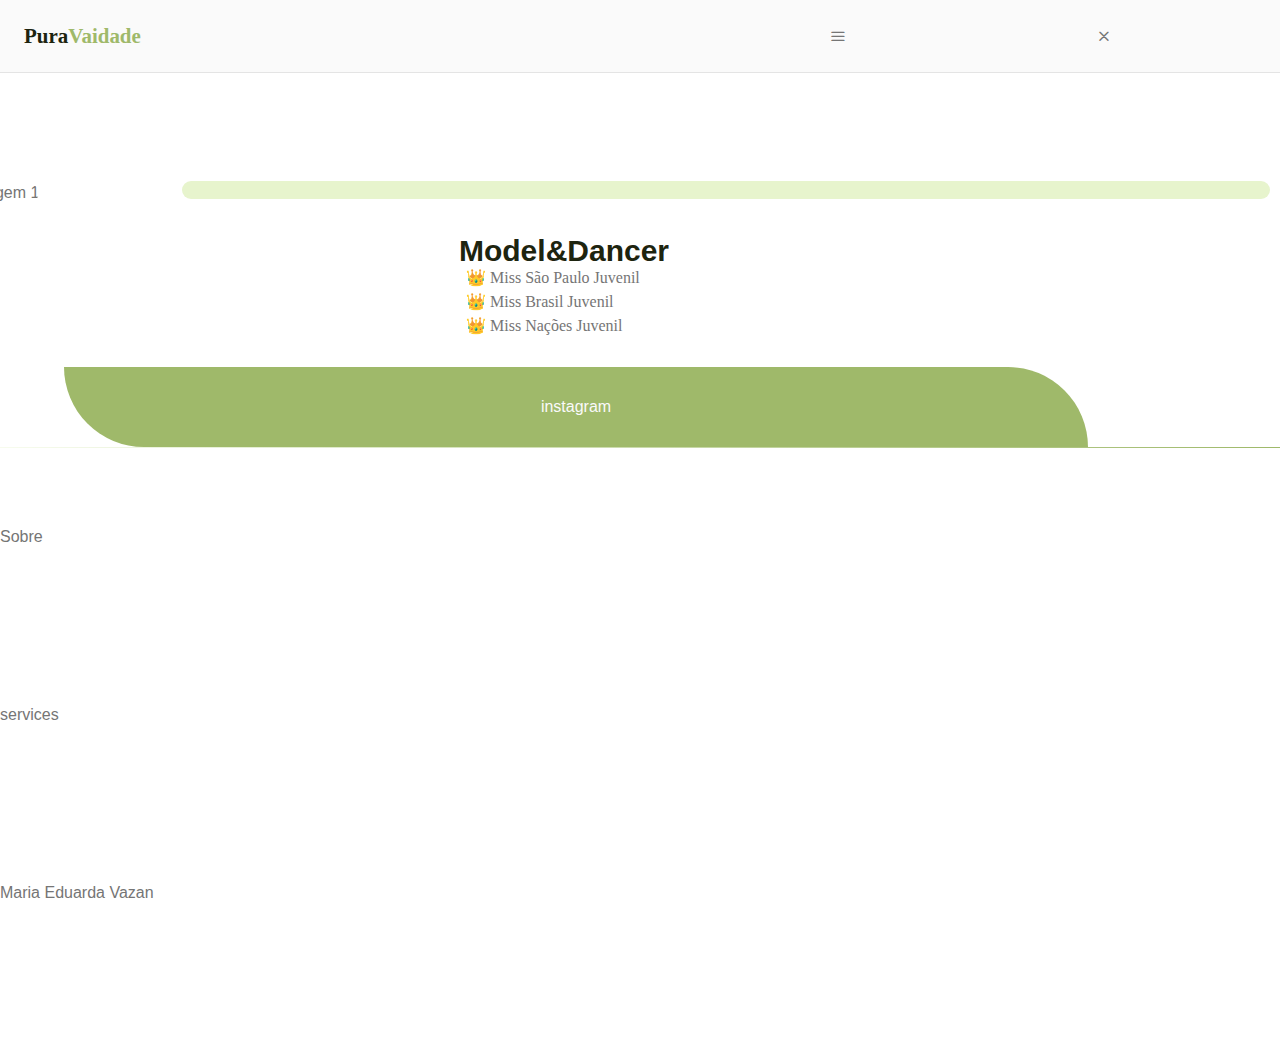
==== index.html @ 74b62b27 "mudança de insta" ====
<!DOCTYPE html>
<html lang="pt_BR">
  <head>
    <meta charset="UTF-8" />

    <meta name="viewport" content="width=device-width, initial-scale=1.0" />
    <title>OrigenSix</title>
    <!--STYLES-->
<link rel="stylesheet" href="icones/fonts/style.css">




    <!--STYLES-->
    <link rel="stylesheet" href="style.css" />

    <!------links------->
    <link rel="preconnect" href="https://fonts.googleapis.com" />
    <link rel="preconnect" href="https://fonts.gstatic.com" crossorigin />
    <link
      href="https://fonts.googleapis.com/css2? display=swap"
      rel="stylesheet"
    />
  </head>

  <body>
    <header id="header">
      <nav class="container">
        <a class="logo" href="#">Pura<span>Vaidade</span></a>
       
       <!---------------MENU -------------------->
       
        <div class="menu">
          <UL class="grid">
            <LI><a class="title" href="#home">Início</a></LI>
            <LI><a class="title" href="#about">Sobre</a></LI>
            <LI><a class="title" href="#services">Serviços</a></LI>
            <LI><a class="title" href="#testimonials">Depoimentos</a></LI>
            <LI><a class="title" href="#contact">Contato</a></LI>
          </UL>
        </div><!---------------MENU -------------------->
        <div class="icon-menu"></div>
        <div class="icon-close"></div>
      </nav>
    </header>
    <header></header>
    <main>
      <section class="section" id="home">
        <div class="container grid">
           <div class="image">
             <img src="https://scontent.fcpq15-1.fna.fbcdn.net/v/t1.6435-9/239624923_6098216913553059_7840844204876856137_n.jpg?_nc_cat=102&ccb=1-5&_nc_sid=8bfeb9&_nc_ohc=GWofj0zfb1oAX8WotzM&_nc_ht=scontent.fcpq15-1.fna&oh=6de09a3551cc307aed2522f36997b653&oe=61518E00" alt="imagem 1"/>
           </div>
           <div class="text">
             <h2 class="title">Model&Dancer</h2 class="title">
             <ul>
                <li>Miss São Paulo Juvenil </li>
                <li>Miss Brasil Juvenil</li>
                <li>Miss Nações Juvenil </li>
               </ul>
             </div>
             <a class="button" href="https://www.instagram.com/prvaidade/" target="_blank">instagram</a>
            </div>
          </div>
          <div class="divider-1"></div>
          
          <section class="section" id="about">
            <div class="container grid">Sobre</div>
            </section>

              <section class="section" id="services">
              <div class="container grid">services </div>
              </section>
                     
             

              
               

              
 
 
        <section class="section">
          <div class="container">Maria Eduarda Vazan</div>
        </section>
      </main>
    </body>
  </html>
---- icones/fonts/style.css ----
@font-face {
  font-family: 'icomoon';
  src:  url('fonts/icomoon.eot?190wny');
  src:  url('fonts/icomoon.eot?190wny#iefix') format('embedded-opentype'),
    url('fonts/icomoon.ttf?190wny') format('truetype'),
    url('fonts/icomoon.woff?190wny') format('woff'),
    url('fonts/icomoon.svg?190wny#icomoon') format('svg');
  font-weight: normal;
  font-style: normal;
  font-display: block;
}

[class^="icon-"], [class*=" icon-"] {
  /* use !important to prevent issues with browser extensions that change fonts */
  font-family: 'icomoon' !important;
  speak: never;
  font-style: normal;
  font-weight: normal;
  font-variant: normal;
  text-transform: none;
  line-height: 1;

  /* Better Font Rendering =========== */
  -webkit-font-smoothing: antialiased;
  -moz-osx-font-smoothing: grayscale;
}

.icon-phone:before {
  content: "\e900";
}
.icon-close:before {
  content: "\e901";
}
.icon-cosmetic:before {
  content: "\e902";
}
.icon-menu:before {
  content: "\e903";
}
.icon-trim:before {
  content: "\e904";
}
.icon-facebook:before {
  content: "\e905";
}
.icon-instagram:before {
  content: "\e906";
}
.icon-whatsapp:before {
  content: "\e907";
}
.icon-woman-hair:before {
  content: "\e908";
}
.icon-youtube:before {
  content: "\e909";
}
---- style.css ----
/*========= RESET======= */
* {
  margin: 0;
  padding: 0;
  box-sizing: border-box;
}

ul {
  list-style: none;
}

a {
  text-decoration: none;
}
img {
  width: 100%;
  height: auto;
}

/*==========variables ======= */

:root {
  --header-height: 4.5rem;
  /*colors*/
  --hue: 80;
  /* hsl color mode */
  --base-color: hsl(var(--hue) 36% 57%);
  --base-color-second: hsl(var(--hue) 65% 88%);
  --base-color-alt: hsl(var(--hue) 57% 53%);
  --title-color: hsl(var(--hue) 41% 10%);
  --text-color: hsl(0 0% 46%);
  --text-color-light: hsl(0 0% 98%);
  --body-color: hsl(0 0% 98%);
}

/*=========== base ======= */

body {
  font: 400 1rem 'DM Sans', sans-serif;
  color: var(--text-color);
  background: var(--bady-color);
  -webkit-front-soothing: antialiased;
}
.title {
  font: 700 1.875rem 'poppins', sans-serif;
  color: var(--title-color);
  -webkit-front-soothing: auto;
}

.button {
  background-color: var(--base-color);
  color: var(--text-color-light);
  height: 5rem;
  display: inline-flex;
  align-items: center;
  padding: 0 2rem;
  border-radius: 0 60rem;
  font: 500 1rem 'DM Sans', Sans-serif;
  justify-content: center;
  margin-left: 4rem;
  margin-right: 0rem;
}

.button:hover {
  background: var(--base-color-alt);
}

.divider-1 {
  height: 1px;
  background: linear-gradient(
    270deg,
    hsla(var(--hue), 36%, 57%, 1) 0%,
    hsla(var(--hue), 65%, 88%, 0.34) 100%
  );
}

/*========== LAYOUT======= */

.container {
  width: 85%;
  margin-left: 1.5rem;
  margin-right: 1.5rem;
}

.grid {
  display: grid;
  gap: 2rem;
}

.section {
  padding: 5rem 0;
}

#header {
  border-bottom: 1px solid #e4e4e4;
  margin-bottom: 2rem;
  display: flex;

  width: 100%;
  position: fixed;
  top: 0;
  left: 0;
  z-index: 100;
  background-color: var(--body-color);
}

main {
  margin-top: calc(var(--header-height) + 2rem);
}

/*========== LOGO======= */
.logo {
  font: 700 1.31rem 'poppins', sans-serif;
  color: var(--title-color);
  font-family: Luminari;
}

.logo span {
  color: var(--base-color);
  font-family: Luminari;
}

/*========== NAVIGATTION======= */
nav {
  height: var(--header-height);
  display: flex;
  align-items: center;
  justify-content: space-between;
}

nav ul li {
  text-align: center;
}

nav ul li a {
  transition: 0.2s;
  position: relative;
}

nav ul li a:hover {
  color: hsl(var(--hue) 36% 57%);
}

nav ul li a::after {
  content: '';
  width: 0%;
  height: 2px;
  background: var(--base-color);

  position: absolute;
  left: 0;
  bottom: -1.5rem;

  transition: width 0.2s;
}

nav ul li a:hover::after {
  width: 100%;
}

nav .menu {
  opacity: 0;
  visibility: hidden;
}
/*mostrar menu*/
nav.show .menu {
  opacity: 1;
  visibility: visible;

  background: var(--body-color);

  height: 100vh;
  width: 100vw;

  position: fixed;
  top: 0;
  left: 0;
}

nav.show .menu {
  display: grid;
  place-content: center;
}

nav.show ul.grid {
  gap: 4rem;
}
/* toggle menu*/

/*============ HOME ========== */

#home {
  overflow: hidden;
}

#home .container {
  margin: 0;
}

#home .image {
  position: relative;
}

#home .image::before {
  content: '';
  height: 100%;
  width: 100%;
  background: var(--base-color-second);
  position: absolute;
  top: -16.8%;
  left: 16.7%;
  z-index: 0;
}

#home .image img {
  position: relative;
  right: 2.93rem;
}

#home .image img,
#home .image::before {
  border-radius: 7rem;
}

#home .image #home .text {
  margin-left: 4rem;
  margin-right: 0rem;
  text-align: center;
  justify-content: center;
  align-items: center;
}

#home .text {
  text-align: center;
  font-family: Snell Roundhand;
  margin-left: 2.5rem;
}

#home .text h1 {
  margin-bottom: 1rem;
}

#home .text p {
  margin-bottom: 2rem;
  max-width: 100%;
}

#home .text ul {
  display: flex;
  align-items: flex-start;
  flex-direction: column;
  gap: 5px;
  max-width: 200px;
  width: 100%;
  margin: 0 auto;
}

@counter-style crowns {
  system: cyclic;
  symbols: '👑';
  suffix: ' ';
}

#home .text li {
  list-style: crowns;
  margin-left: 26px;
}
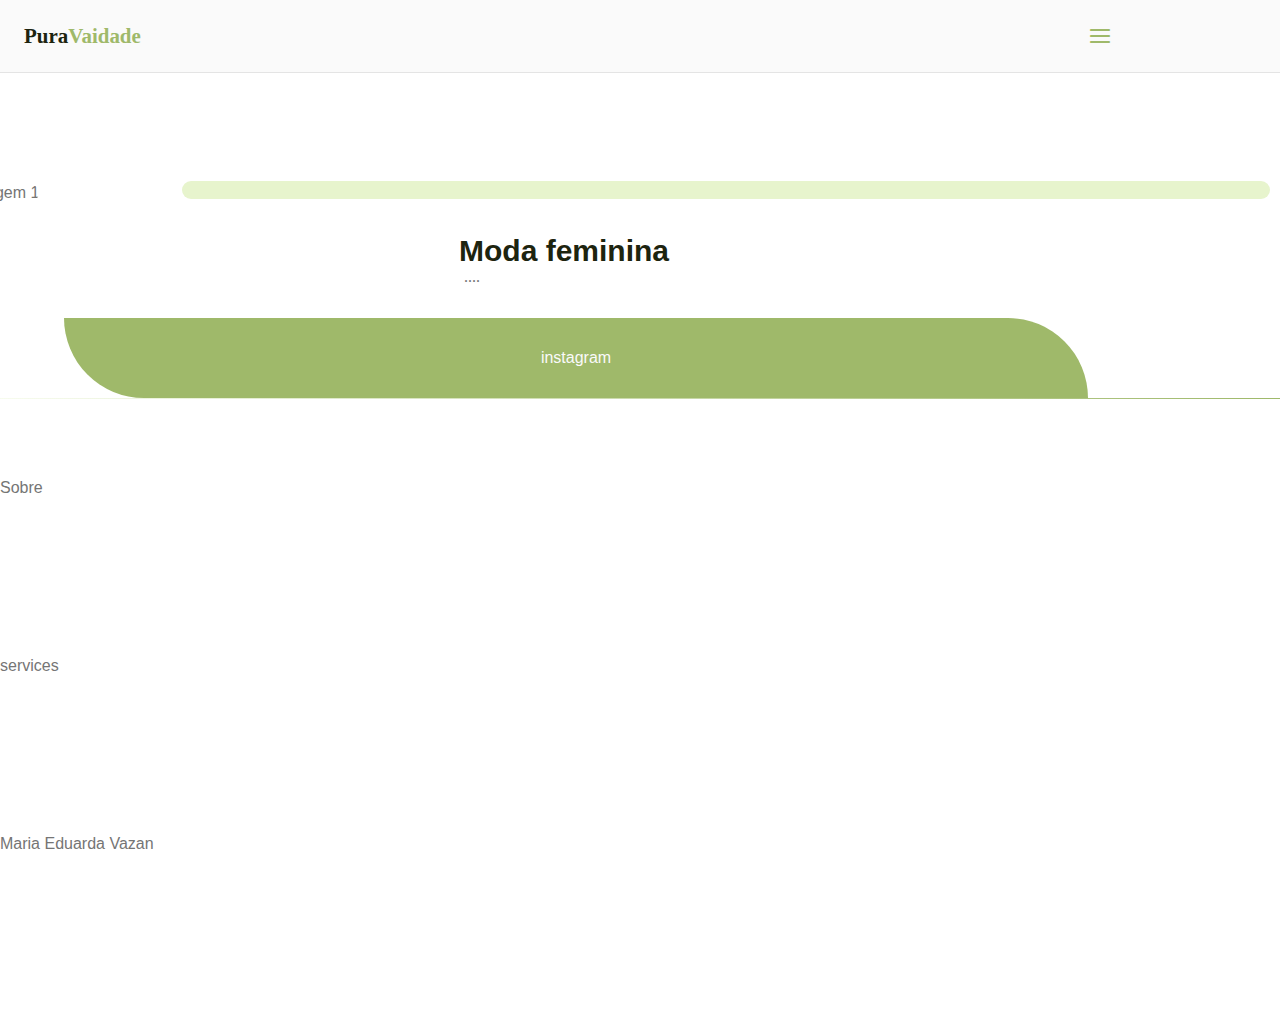
==== commit 987d7237: "atualizando" ====
--- a/index.html
+++ b/index.html
@@ -39,8 +39,8 @@
             <LI><a class="title" href="#contact">Contato</a></LI>
           </UL>
         </div><!---------------MENU -------------------->
-        <div class="icon-menu"></div>
-        <div class="icon-close"></div>
+        <div class="toggle icon-menu"></div>
+        <div class="toggle icon-close"></div>
       </nav>
     </header>
     <header></header>
@@ -51,11 +51,9 @@
              <img src="https://scontent.fcpq15-1.fna.fbcdn.net/v/t1.6435-9/239624923_6098216913553059_7840844204876856137_n.jpg?_nc_cat=102&ccb=1-5&_nc_sid=8bfeb9&_nc_ohc=GWofj0zfb1oAX8WotzM&_nc_ht=scontent.fcpq15-1.fna&oh=6de09a3551cc307aed2522f36997b653&oe=61518E00" alt="imagem 1"/>
            </div>
            <div class="text">
-             <h2 class="title">Model&Dancer</h2 class="title">
+             <h2 class="title">Moda feminina</h2 class="title">
              <ul>
-                <li>Miss São Paulo Juvenil </li>
-                <li>Miss Brasil Juvenil</li>
-                <li>Miss Nações Juvenil </li>
+               ....
                </ul>
              </div>
              <a class="button" href="https://www.instagram.com/prvaidade/" target="_blank">instagram</a>
@@ -83,6 +81,7 @@
           <div class="container">Maria Eduarda Vazan</div>
         </section>
       </main>
+      <script src="main.js"></script>
     </body>
   </html>
               
--- a/style.css
+++ b/style.css
@@ -186,6 +186,24 @@
   gap: 4rem;
 }
 /* toggle menu*/
+nav .icon-close {
+  visibility: hidden;
+  opacity: 0;
+
+  position: absolute;
+  right: 1.5rem;
+}
+.toggle {
+  color: hsl(var(--hue) 36% 57%);
+  font-size: 1.5rem;
+  cursor: pointer;
+}
+/*trasição bacana*/
+
+nav.show div.icon-close {
+  visibility: visible;
+  opacity: 1;
+}
 
 /*============ HOME ========== */
 
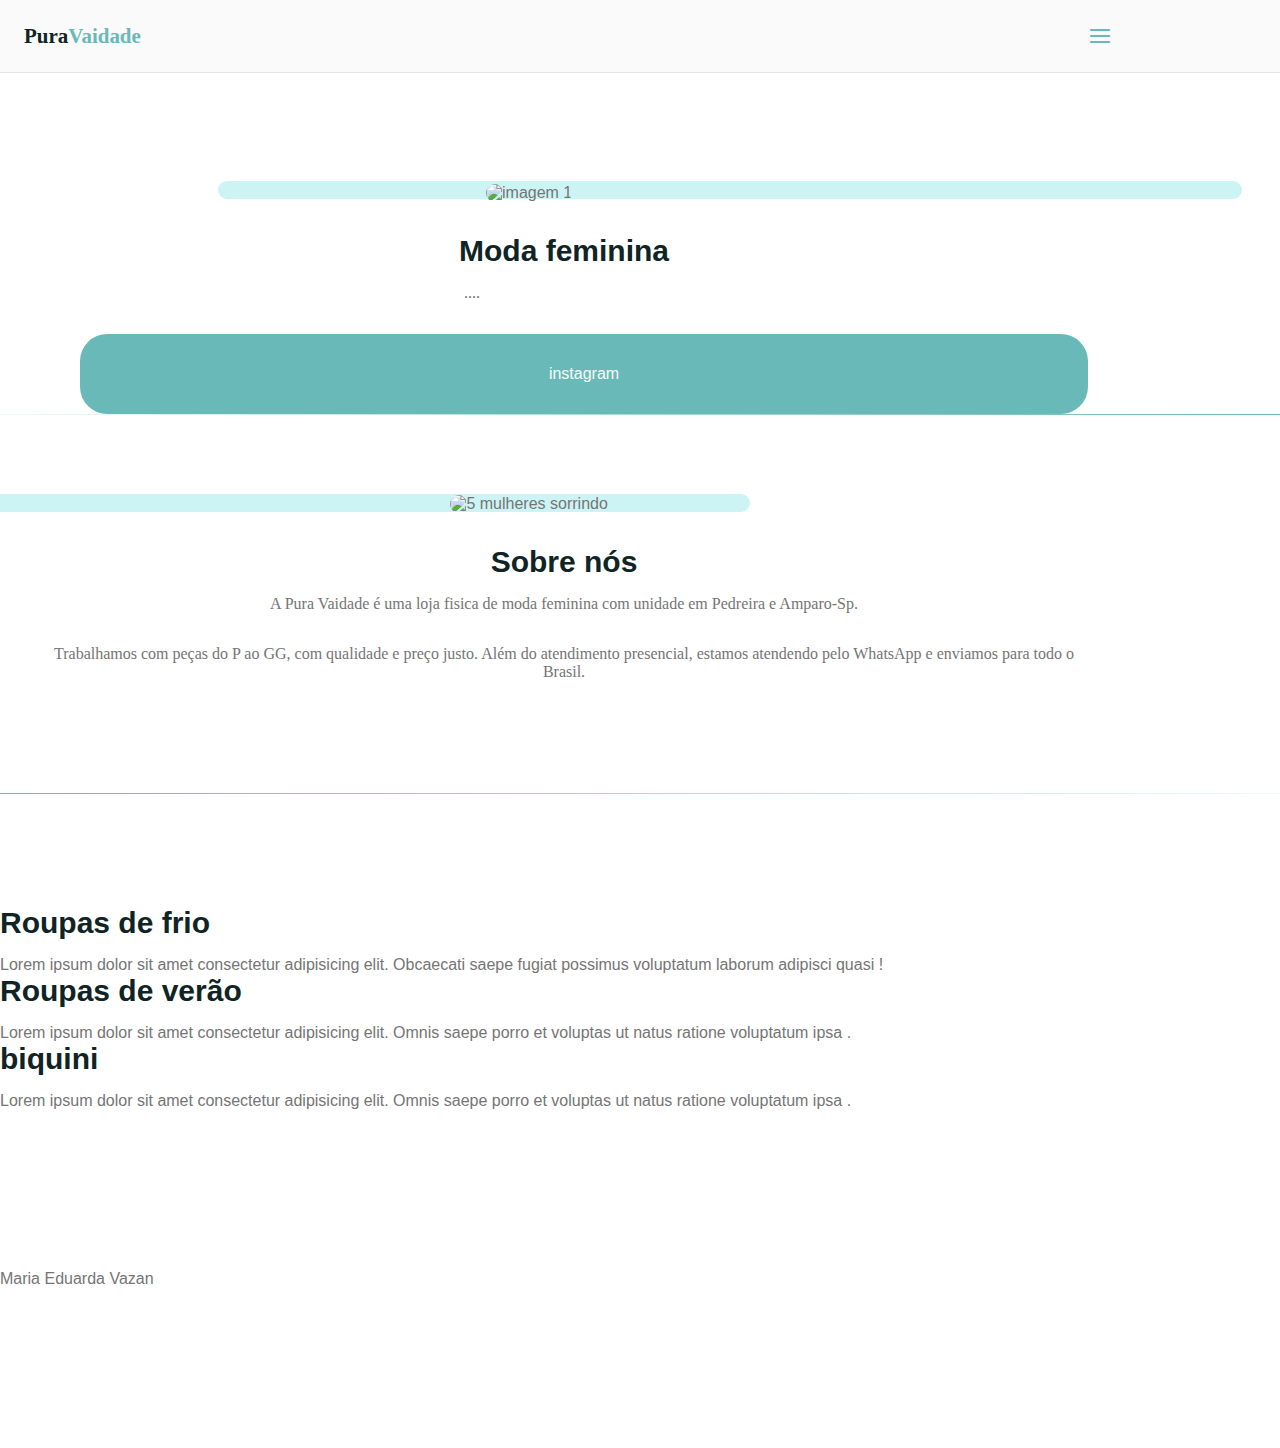
==== commit dfffe8e6: "atualização 1.0" ====
--- a/index.html
+++ b/index.html
@@ -62,21 +62,44 @@
           <div class="divider-1"></div>
           
           <section class="section" id="about">
-            <div class="container grid">Sobre</div>
+            <div class="container grid">
+              <div class="image">
+                <img src="https://upload.aquisi.com.br/remote.php/dav/files/guilherme.galano/WhatsApp%20Image%202021-08-23%20at%2010.08.59.jpeg?c=3631fec60c0c30b7c7fa983527074408&x=1920&y=1920&a=1&preview=1" alt="5 mulheres sorrindo">
+              </div>
+              <div class="text">
+                <h2 class="title">Sobre nós</h2>
+                <p>A Pura Vaidade é uma loja fisica de moda feminina com unidade em Pedreira e Amparo-Sp.<p>
+                </p> Trabalhamos com peças do P ao GG, com qualidade e preço justo.
+                Além do atendimento presencial, estamos atendendo pelo WhatsApp e enviamos para todo o Brasil. </p>
+              </div>
+            </div>
             </section>
 
+            <div class="divider-2"></div>
+
               <section class="section" id="services">
-              <div class="container grid">services </div>
+              <div class="container grid">
+                <header></header>
+                <div class="cards">
+                  <div class="card">
+                    <div class="icon-"></div>
+                    <h3 class="title">Roupas de frio</h3>
+                    <p>Lorem ipsum dolor sit amet consectetur adipisicing elit. Obcaecati saepe fugiat possimus voluptatum laborum adipisci quasi !</p>
+                  </div>
+                  <div class="card">
+                    <div class="icon-"></div>
+                    <h3 class="title">Roupas de verão</h3>
+                    <p>Lorem ipsum dolor sit amet consectetur adipisicing elit. Omnis saepe porro et voluptas ut natus ratione voluptatum ipsa .</p>
+                  </div>
+                  <div class="card">
+                    <div class="icon-"></div>
+                    <h3 class="title">biquini</h3>
+                    <p>Lorem ipsum dolor sit amet consectetur adipisicing elit. Omnis saepe porro et voluptas ut natus ratione voluptatum ipsa .</p>
+                  </div>
+                </div>
+              </div>
               </section>
                      
-             
-
-              
-               
-
-              
- 
- 
         <section class="section">
           <div class="container">Maria Eduarda Vazan</div>
         </section>
@@ -86,6 +109,10 @@
   </html>
               
                
+                
+                                
+
+
           
 
       
--- a/style.css
+++ b/style.css
@@ -22,7 +22,7 @@
 :root {
   --header-height: 4.5rem;
   /*colors*/
-  --hue: 80;
+  --hue: 900;
   /* hsl color mode */
   --base-color: hsl(var(--hue) 36% 57%);
   --base-color-second: hsl(var(--hue) 65% 88%);
@@ -54,10 +54,10 @@
   display: inline-flex;
   align-items: center;
   padding: 0 2rem;
-  border-radius: 0 60rem;
+  border-radius: 1.7rem;
   font: 500 1rem 'DM Sans', Sans-serif;
   justify-content: center;
-  margin-left: 4rem;
+  margin-left: 5rem;
   margin-right: 0rem;
 }
 
@@ -69,8 +69,16 @@
   height: 1px;
   background: linear-gradient(
     270deg,
-    hsla(var(--hue), 36%, 57%, 1) 0%,
-    hsla(var(--hue), 65%, 88%, 0.34) 100%
+    hsla(var(--hue), 36%, 57%, 1),
+    hsla(var(--hue), 65%, 88%, 0.34)
+  );
+}
+.divider-2 {
+  height: 1px;
+  background: linear-gradient(
+    270deg,
+    hsla(var(--hue), 65%, 88%, 0.34),
+    hsla(var(--hue), 36%, 57%, 1)
   );
 }
 
@@ -89,6 +97,10 @@
 
 .section {
   padding: 5rem 0;
+}
+
+.section .title {
+  margin-bottom: 1rem;
 }
 
 #header {
@@ -225,8 +237,8 @@
   width: 100%;
   background: var(--base-color-second);
   position: absolute;
-  top: -16.8%;
-  left: 16.7%;
+  top: -15%;
+  left: 15%;
   z-index: 0;
 }
 
@@ -240,7 +252,8 @@
   border-radius: 7rem;
 }
 
-#home .image #home .text {
+#home .image,
+#home .text {
   margin-left: 4rem;
   margin-right: 0rem;
   text-align: center;
@@ -283,3 +296,82 @@
   list-style: crowns;
   margin-left: 26px;
 }
+
+/*============ about ========== */
+
+#about {
+  background: white;
+}
+
+#about .container {
+  margin: 0;
+}
+
+#about .image {
+  position: relative;
+}
+
+#about .image::before {
+  content: '';
+  height: 100%;
+  width: 100%;
+  background: var(--base-color-second);
+  position: absolute;
+  top: -8.3%;
+  left: -33%;
+  z-index: 0;
+}
+
+#about .image img {
+  position: relative;
+}
+
+#about .image img,
+#about .image::before {
+  border-radius: 7rem;
+}
+
+#about .image,
+#about .text {
+  margin-left: 4rem;
+  margin-right: 0rem;
+  text-align: center;
+  justify-content: center;
+  align-items: center;
+}
+
+#about .text {
+  text-align: center;
+  font-family: Snell Roundhand;
+  margin-left: 2.5rem;
+}
+
+#about .text h1 {
+  margin-bottom: 1rem;
+}
+
+#about .text p {
+  margin-bottom: 2rem;
+  max-width: 100%;
+}
+
+#about .text ul {
+  display: flex;
+  align-items: flex-start;
+  flex-direction: column;
+  gap: 5px;
+  max-width: 200px;
+  width: 100%;
+  margin: 0 auto;
+}
+
+@counter-style crowns {
+  system: cyclic;
+  symbols: '👑';
+  suffix: ' ';
+}
+
+#about .text li {
+  list-style: crowns;
+  margin-left: 26px;
+}
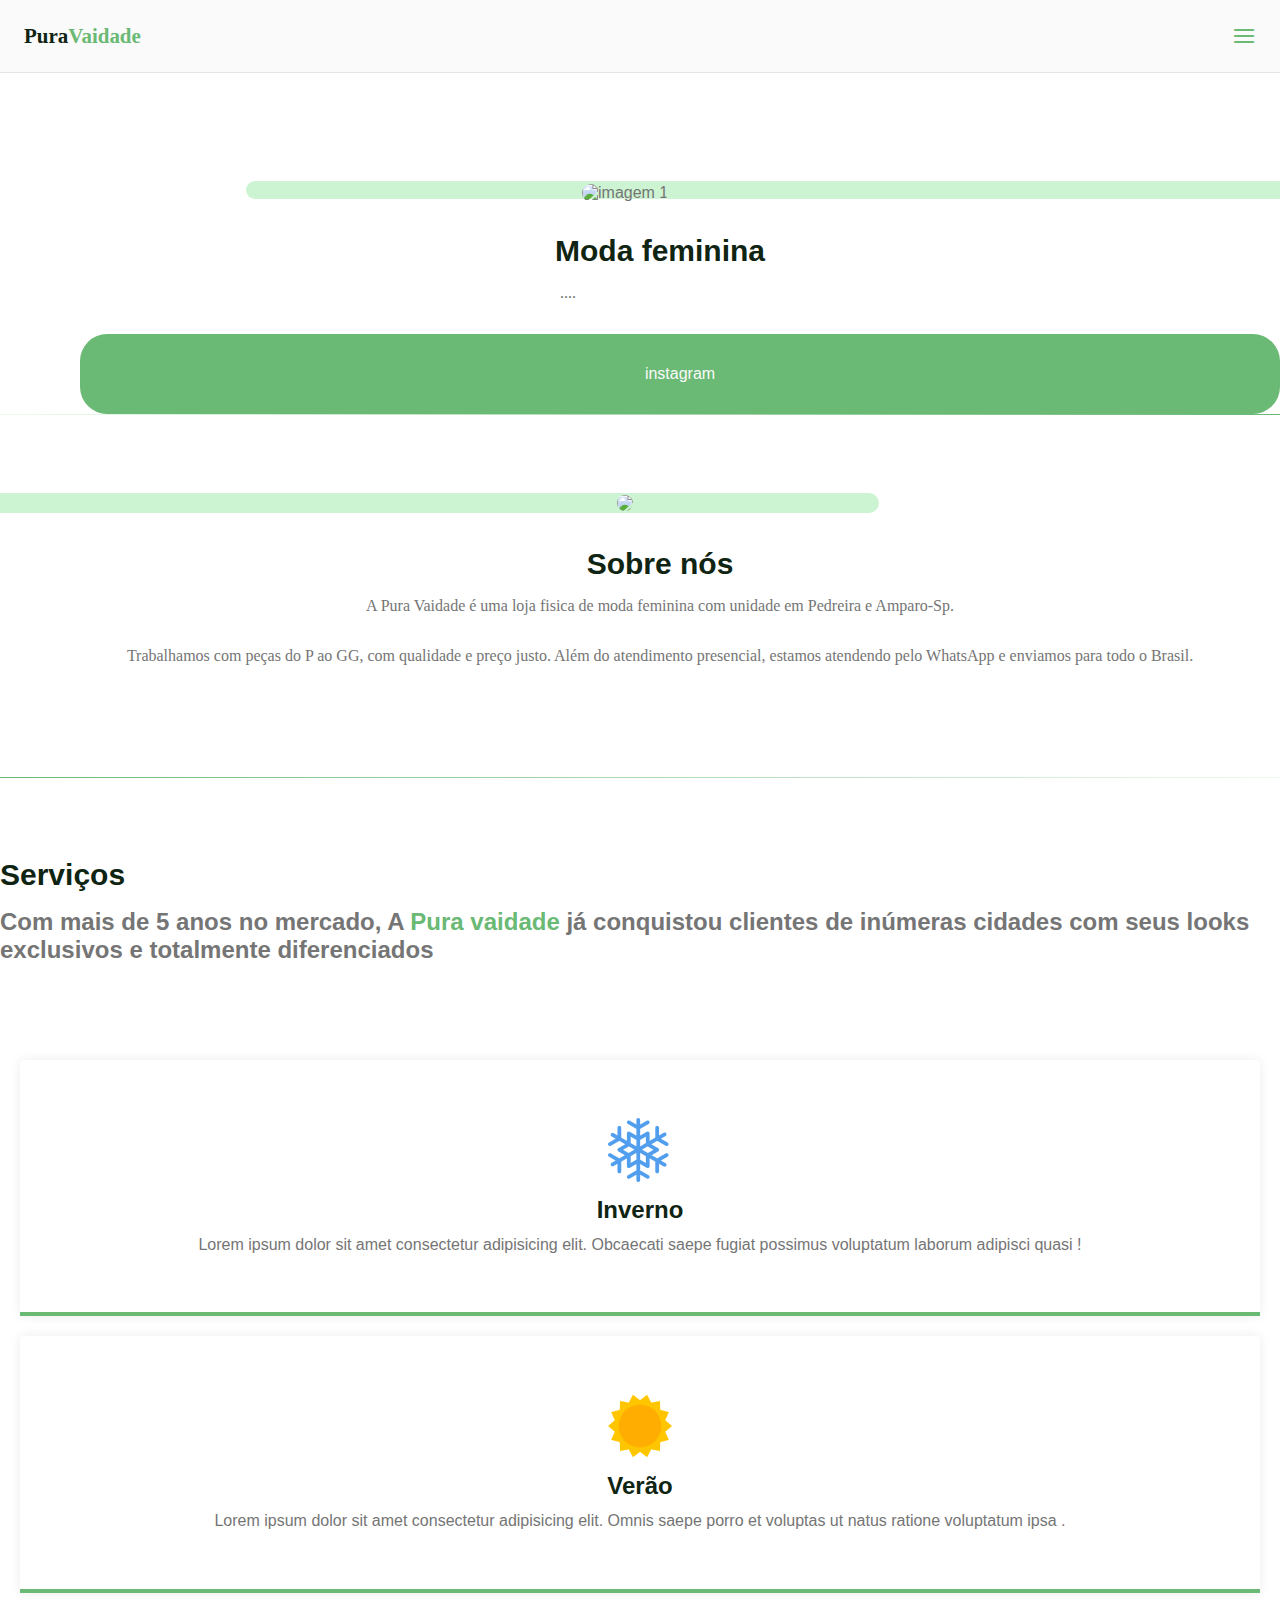
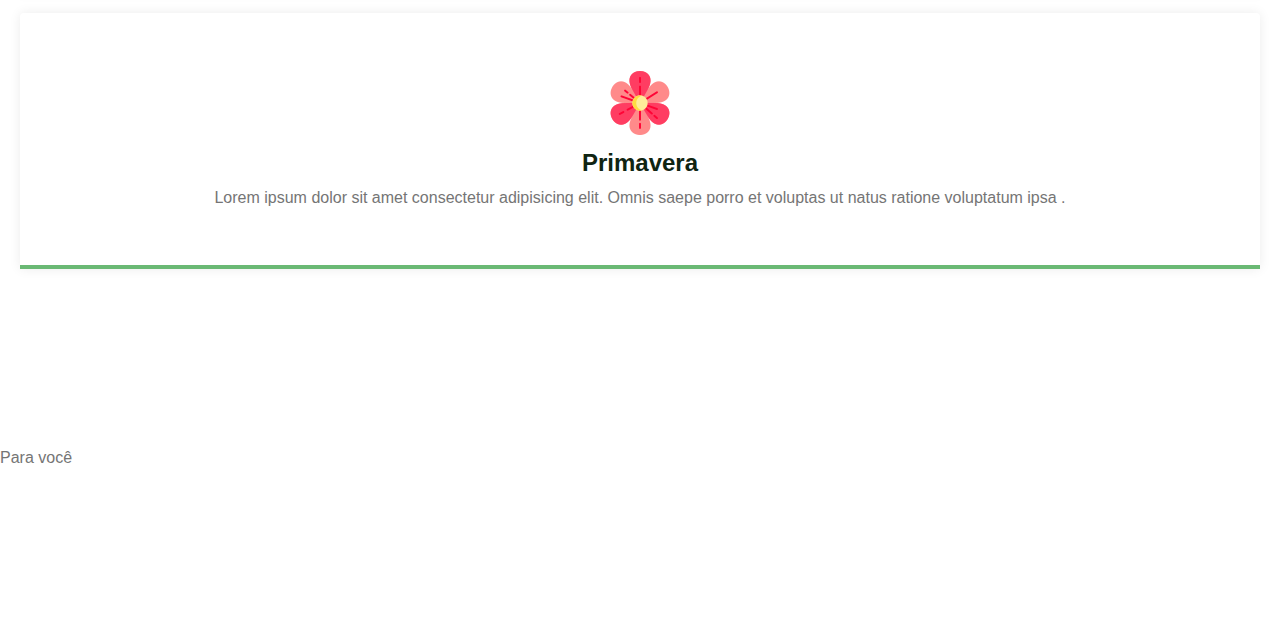
==== commit 8bca988e: "atualização" ====
--- a/index.html
+++ b/index.html
@@ -64,7 +64,7 @@
           <section class="section" id="about">
             <div class="container grid">
               <div class="image">
-                <img src="https://upload.aquisi.com.br/remote.php/dav/files/guilherme.galano/WhatsApp%20Image%202021-08-23%20at%2010.08.59.jpeg?c=3631fec60c0c30b7c7fa983527074408&x=1920&y=1920&a=1&preview=1" alt="5 mulheres sorrindo">
+                <img src="https://scontent.fcpq15-1.fna.fbcdn.net/v/t1.6435-9/p720x720/240538184_6108503952524355_3327517238230687116_n.jpg?_nc_cat=104&ccb=1-5&_nc_sid=a26aad&_nc_ohc=jqUSRlFNO0EAX9iDQro&_nc_ht=scontent.fcpq15-1.fna&oh=ac389f8e7cc962781280dcc5b328f65b&oe=61555B53">
               </div>
               <div class="text">
                 <h2 class="title">Sobre nós</h2>
@@ -79,21 +79,28 @@
 
               <section class="section" id="services">
               <div class="container grid">
-                <header></header>
+                <header>
+                  <h2>
+                    <div class="title">Serviços</div>
+                    <p>Com mais de 5 anos no mercado, A <strong>Pura vaidade</strong> já conquistou clientes de inúmeras cidades com seus looks exclusivos e totalmente diferenciados</p>
+                  </h2>
+                </header>
                 <div class="cards">
                   <div class="card">
-                    <div class="icon-"></div>
-                    <h3 class="title">Roupas de frio</h3>
+                    <img src="icones/frozen.png" alt="frozen" class="icon" />
+
+                    <h3 class="title">Inverno</h3>
                     <p>Lorem ipsum dolor sit amet consectetur adipisicing elit. Obcaecati saepe fugiat possimus voluptatum laborum adipisci quasi !</p>
                   </div>
                   <div class="card">
-                    <div class="icon-"></div>
-                    <h3 class="title">Roupas de verão</h3>
+                    <img src="icones/sol.png" alt="sol" class="icon" />
+                    
+                    <h3 class="title">Verão</h3>
                     <p>Lorem ipsum dolor sit amet consectetur adipisicing elit. Omnis saepe porro et voluptas ut natus ratione voluptatum ipsa .</p>
                   </div>
                   <div class="card">
-                    <div class="icon-"></div>
-                    <h3 class="title">biquini</h3>
+                    <img src="icones/flower.png" alt="flower" class="icon">
+                    <h3 class="title">Primavera</h3>
                     <p>Lorem ipsum dolor sit amet consectetur adipisicing elit. Omnis saepe porro et voluptas ut natus ratione voluptatum ipsa .</p>
                   </div>
                 </div>
@@ -101,7 +108,7 @@
               </section>
                      
         <section class="section">
-          <div class="container">Maria Eduarda Vazan</div>
+          <div class="container">Para você</div>
         </section>
       </main>
       <script src="main.js"></script>
--- a/style.css
+++ b/style.css
@@ -22,7 +22,7 @@
 :root {
   --header-height: 4.5rem;
   /*colors*/
-  --hue: 900;
+  --hue: 128;
   /* hsl color mode */
   --base-color: hsl(var(--hue) 36% 57%);
   --base-color-second: hsl(var(--hue) 65% 88%);
@@ -34,6 +34,10 @@
 }
 
 /*=========== base ======= */
+
+html{
+  scroll-behavior: smooth
+}
 
 body {
   font: 400 1rem 'DM Sans', sans-serif;
@@ -85,7 +89,7 @@
 /*========== LAYOUT======= */
 
 .container {
-  width: 85%;
+  width: 100%;
   margin-left: 1.5rem;
   margin-right: 1.5rem;
 }
@@ -101,6 +105,13 @@
 
 .section .title {
   margin-bottom: 1rem;
+}
+.section header {
+  margin-bottom: 4rem;
+}
+
+.section header strong {
+  color: var(--base-color);
 }
 
 #header {
@@ -249,7 +260,7 @@
 
 #home .image img,
 #home .image::before {
-  border-radius: 7rem;
+  border-radius: 4rem;
 }
 
 #home .image,
@@ -328,7 +339,7 @@
 
 #about .image img,
 #about .image::before {
-  border-radius: 7rem;
+  border-radius: 4rem;
 }
 
 #about .image,
@@ -375,3 +386,37 @@
   list-style: crowns;
   margin-left: 26px;
 }
+
+/*============sevices ========== */
+
+.cards.grid {
+  gap: 1.5rem;
+}
+.card {
+  text-align: center;
+  padding: 3.635rem 2rem;
+  box-shadow: 0px 0px 12px rgba(0, 0, 0, 0.08);
+  border-bottom: 0.25rem solid hsl(var(--hue) 36% 57%);
+  border-radius: 0.25rem 0.25rem 0 0;
+  margin-left: 20px;
+  margin-right: 20px;
+  margin-bottom: 20px;
+}
+
+
+.card i {
+  display: block;
+  margin bottom: 1.5rem;
+  font-size: 5rem;
+  color: var(--base-color
+  )
+}
+ .card .title{
+   font-size: 1.5rem;
+   margin-bottom: .75rem;
+ }
+
+ .icon {
+  width: auto !important;
+  margin-bottom: 10px;
+ }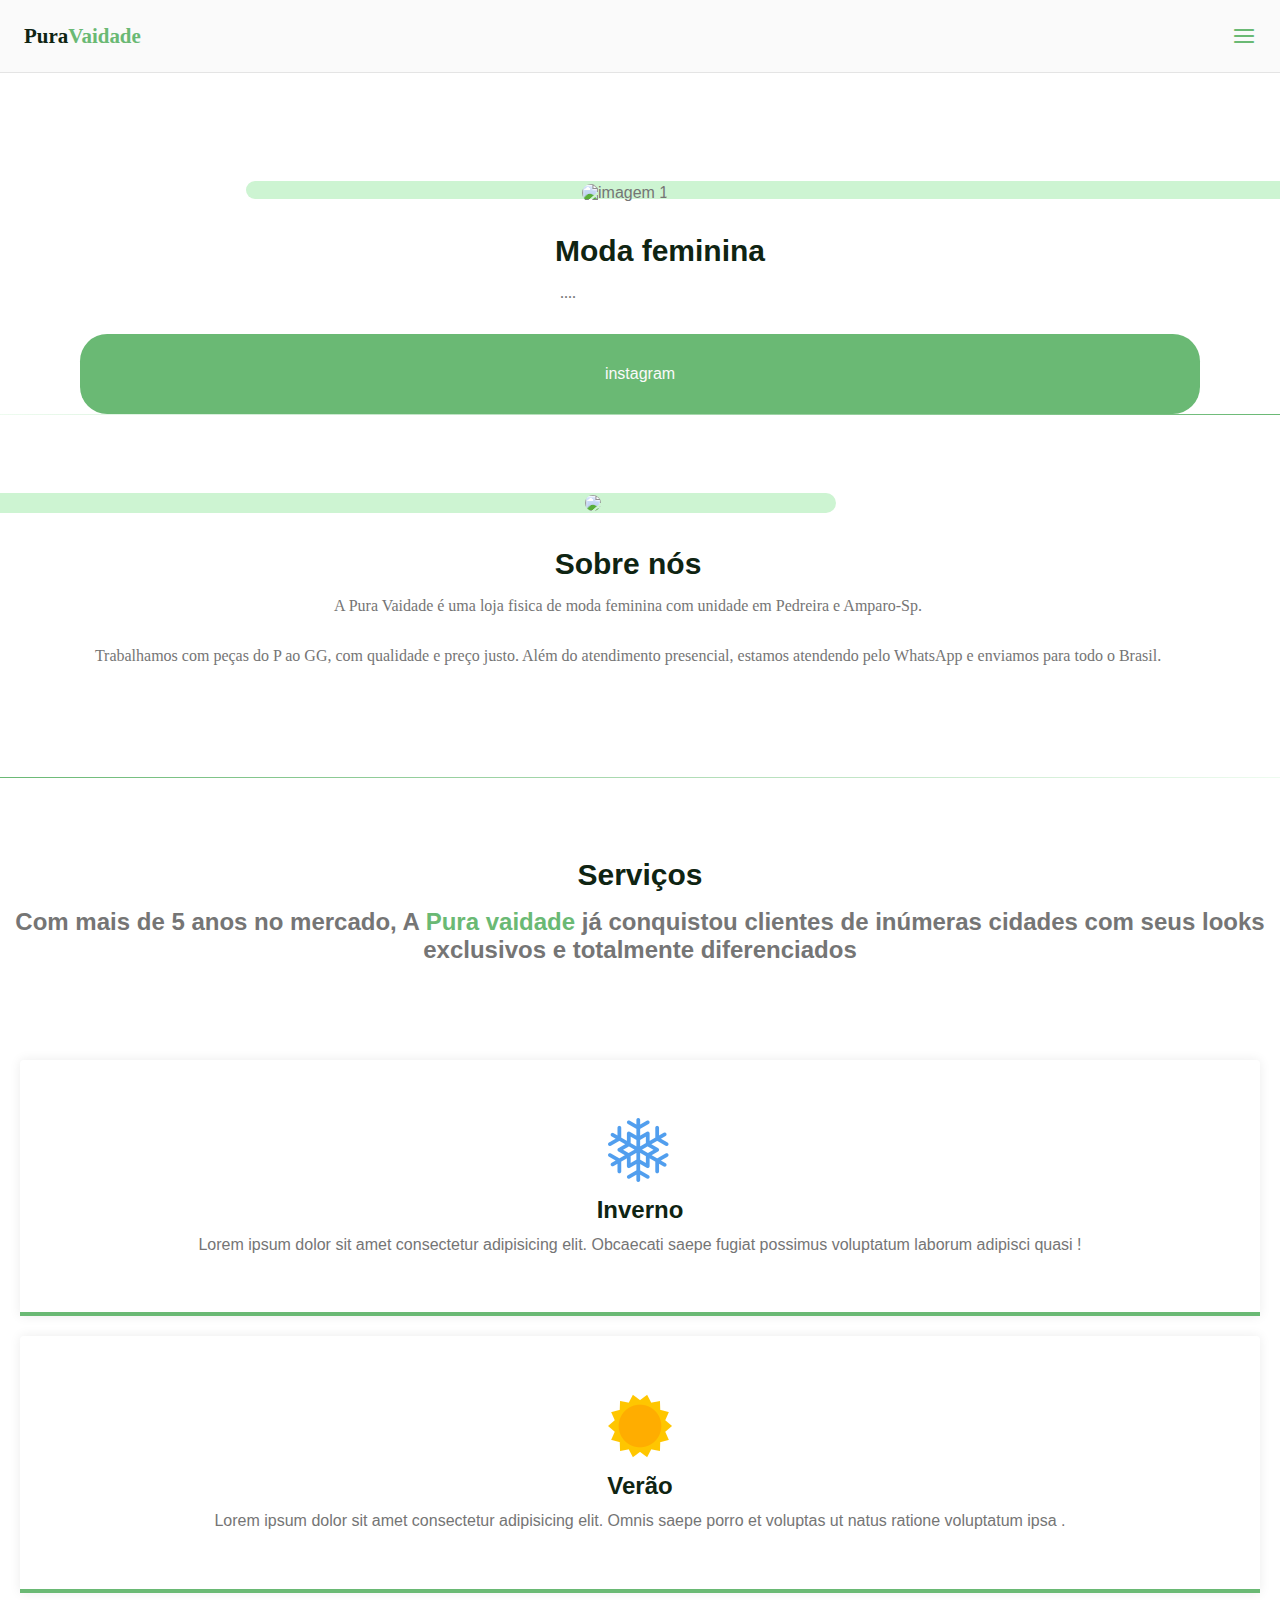
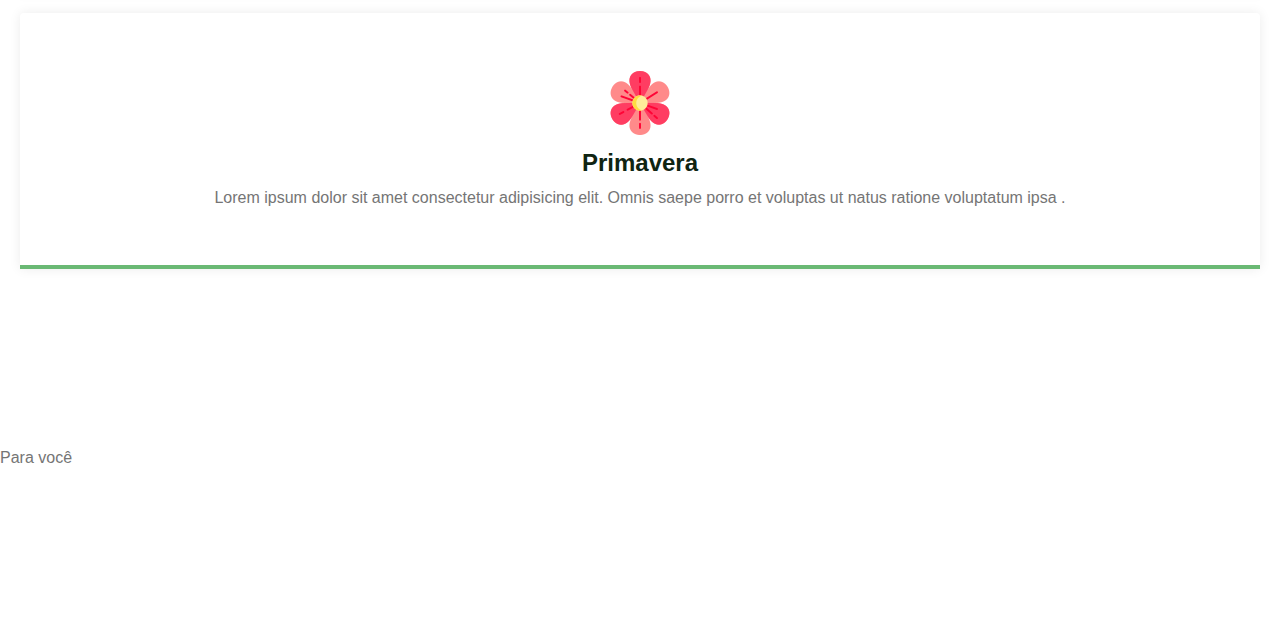
==== commit ad370cbb: "alteração de foto" ====
--- a/index.html
+++ b/index.html
@@ -48,7 +48,7 @@
       <section class="section" id="home">
         <div class="container grid">
            <div class="image">
-             <img src="https://scontent.fcpq15-1.fna.fbcdn.net/v/t1.6435-9/239624923_6098216913553059_7840844204876856137_n.jpg?_nc_cat=102&ccb=1-5&_nc_sid=8bfeb9&_nc_ohc=GWofj0zfb1oAX8WotzM&_nc_ht=scontent.fcpq15-1.fna&oh=6de09a3551cc307aed2522f36997b653&oe=61518E00" alt="imagem 1"/>
+             <img src="https://scontent.fcpq15-1.fna.fbcdn.net/v/t1.6435-9/240928071_6150504211657662_2555996365956632878_n.jpg?_nc_cat=102&ccb=1-5&_nc_sid=a26aad&_nc_ohc=7oA8Z0e0XtcAX-1nRck&_nc_ht=scontent.fcpq15-1.fna&oh=5b035e7c1cc285478553dcaaff701feb&oe=6156C7A6" alt="imagem 1"/>
            </div>
            <div class="text">
              <h2 class="title">Moda feminina</h2 class="title">
--- a/style.css
+++ b/style.css
@@ -62,7 +62,7 @@
   font: 500 1rem 'DM Sans', Sans-serif;
   justify-content: center;
   margin-left: 5rem;
-  margin-right: 0rem;
+  margin-right: 5rem;
 }
 
 .button:hover {
@@ -264,6 +264,7 @@
 }
 
 #home .image,
+
 #home .text {
   margin-left: 4rem;
   margin-right: 0rem;
@@ -276,6 +277,7 @@
   text-align: center;
   font-family: Snell Roundhand;
   margin-left: 2.5rem;
+  
 }
 
 #home .text h1 {
@@ -345,7 +347,7 @@
 #about .image,
 #about .text {
   margin-left: 4rem;
-  margin-right: 0rem;
+  margin-right: 4rem;
   text-align: center;
   justify-content: center;
   align-items: center;
@@ -419,4 +421,11 @@
  .icon {
   width: auto !important;
   margin-bottom: 10px;
+ }
+
+ div.title{
+  text-align: center;
+}
+ p{
+  text-align: center;
  }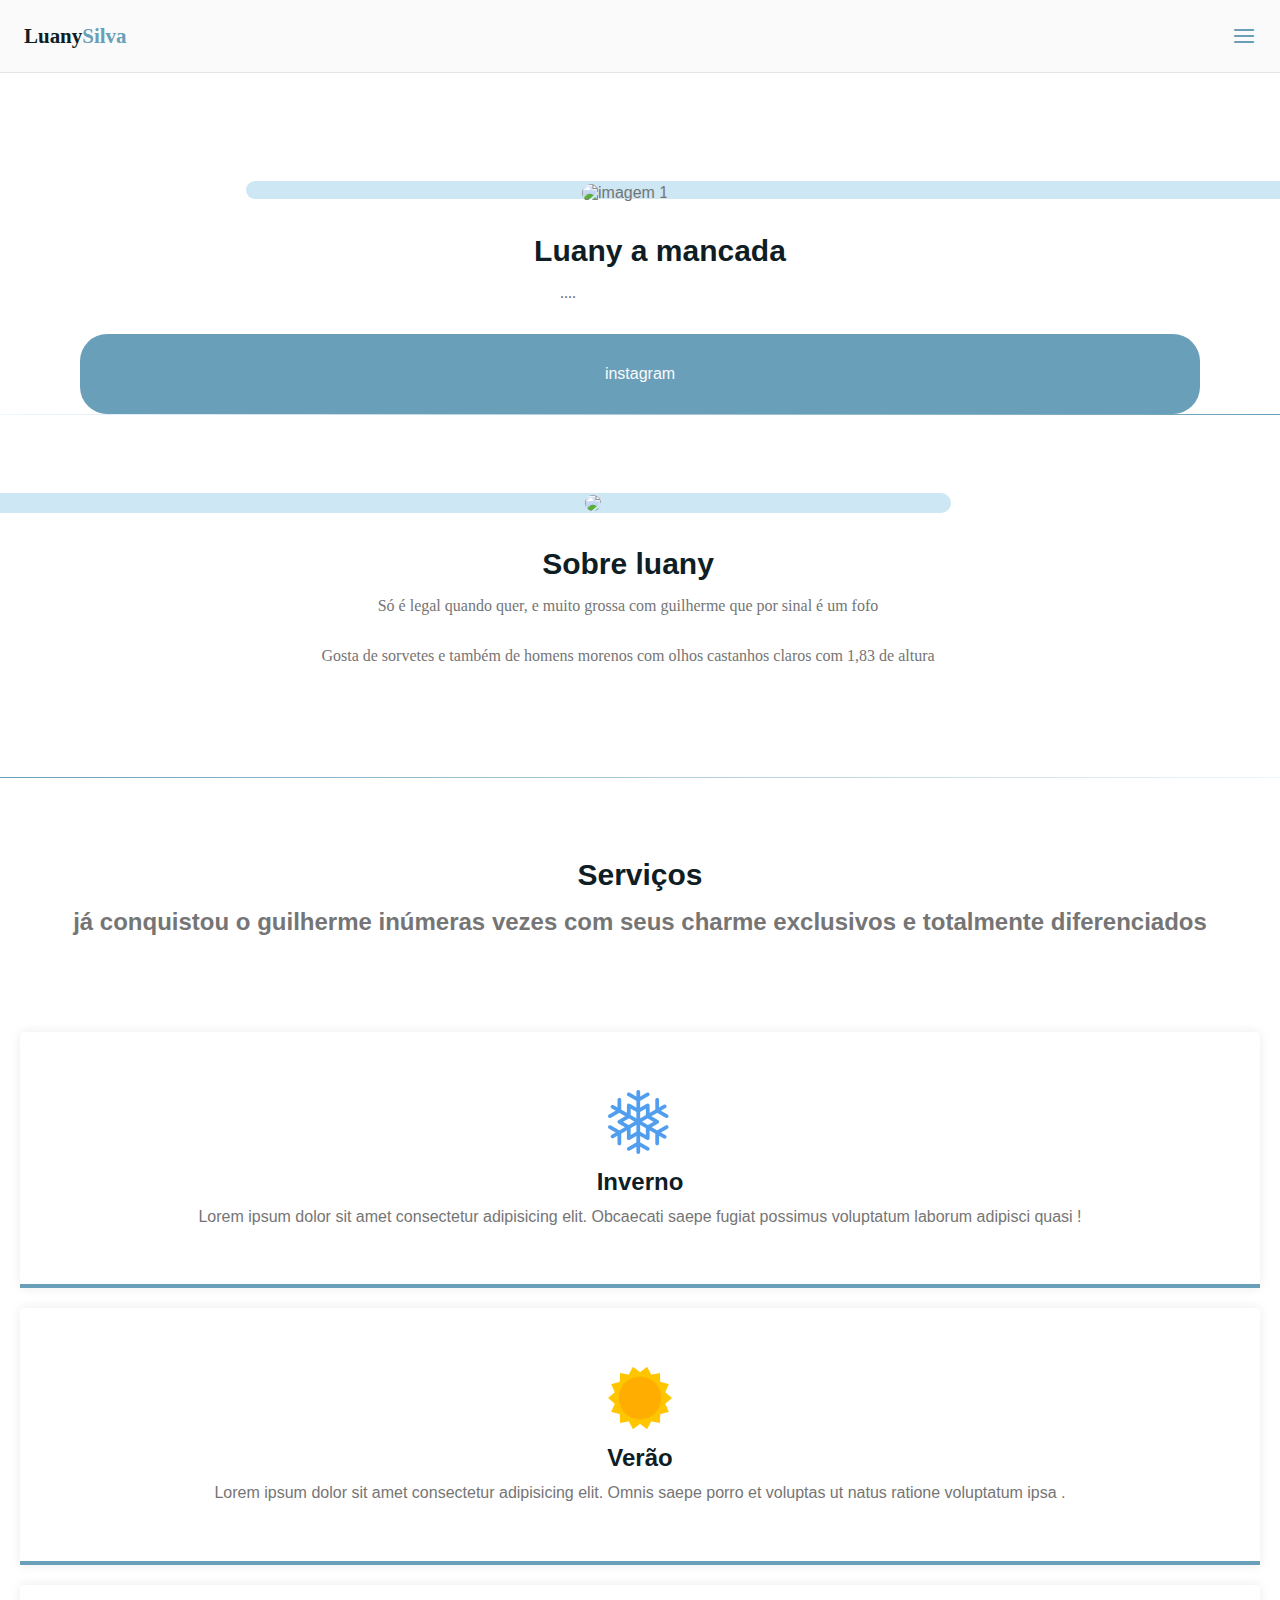
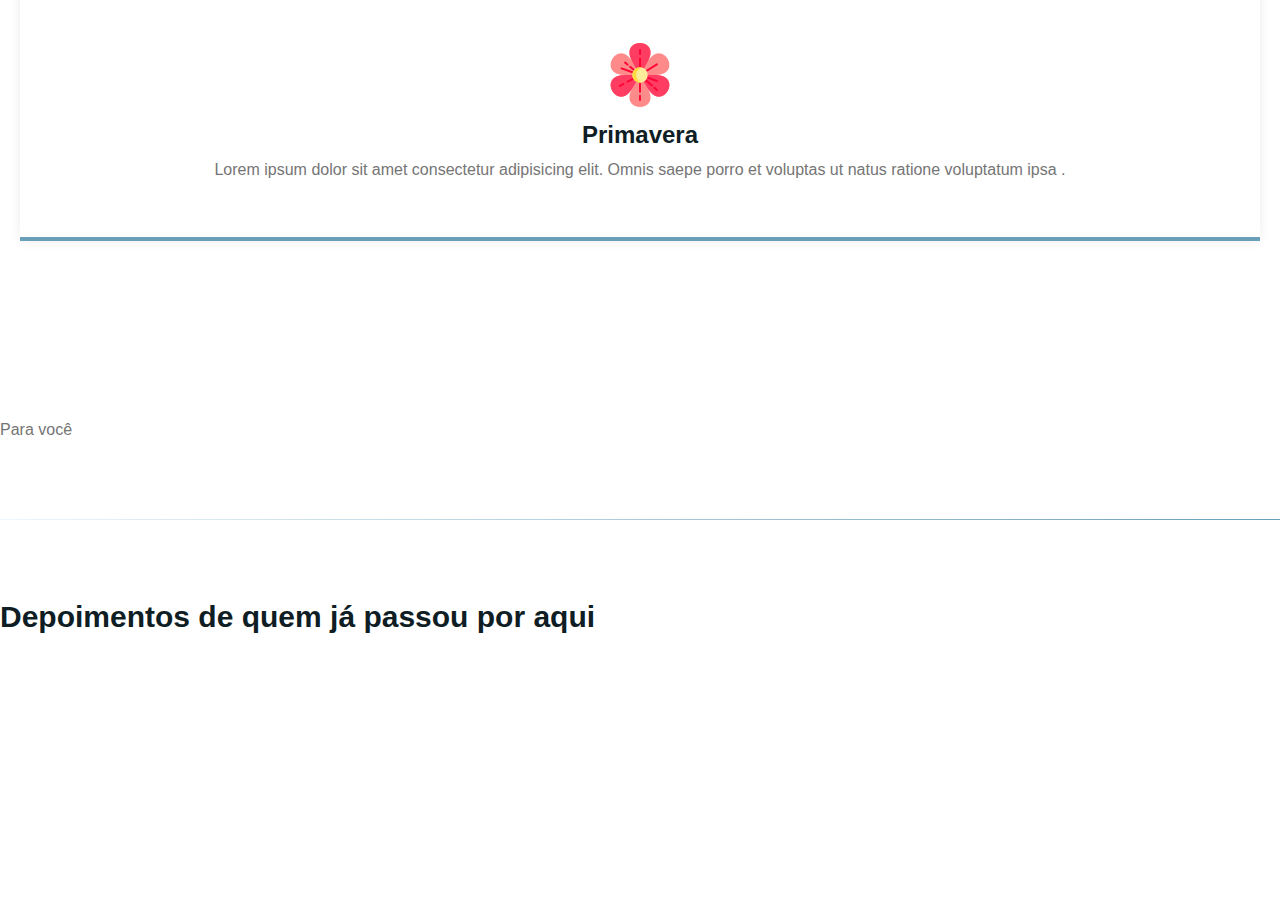
==== commit d9393109: "atualização" ====
--- a/index.html
+++ b/index.html
@@ -26,7 +26,7 @@
   <body>
     <header id="header">
       <nav class="container">
-        <a class="logo" href="#">Pura<span>Vaidade</span></a>
+        <a class="logo" href="#">Luany<span>Silva</span></a>
        
        <!---------------MENU -------------------->
        
@@ -44,45 +44,51 @@
       </nav>
     </header>
     <header></header>
+
+    
     <main>
+      <!---------------home -------------------->
       <section class="section" id="home">
         <div class="container grid">
            <div class="image">
-             <img src="https://scontent.fcpq15-1.fna.fbcdn.net/v/t1.6435-9/240928071_6150504211657662_2555996365956632878_n.jpg?_nc_cat=102&ccb=1-5&_nc_sid=a26aad&_nc_ohc=7oA8Z0e0XtcAX-1nRck&_nc_ht=scontent.fcpq15-1.fna&oh=5b035e7c1cc285478553dcaaff701feb&oe=6156C7A6" alt="imagem 1"/>
+             <img src="https://scontent.fcpq15-1.fna.fbcdn.net/v/t1.6435-9/120582627_959308794564622_603040169050234304_n.jpg?_nc_cat=104&ccb=1-5&_nc_sid=8bfeb9&_nc_ohc=nFLHi0-N4osAX83OkA2&_nc_ht=scontent.fcpq15-1.fna&oh=b17c9cc6c8a157c9892eeb15ac71b019&oe=616859A0" alt="imagem 1"/>
            </div>
            <div class="text">
-             <h2 class="title">Moda feminina</h2 class="title">
+             <h2 class="title">Luany a mancada</h2 class="title">
              <ul>
                ....
                </ul>
              </div>
-             <a class="button" href="https://www.instagram.com/prvaidade/" target="_blank">instagram</a>
-            </div>
+             <a class="button" href="https://www.instagram.com/eiluanysilva02/" target="_blank">instagram</a>
+             </div>
           </div>
           <div class="divider-1"></div>
           
+          
+          <!---------------about - ------------------->
           <section class="section" id="about">
             <div class="container grid">
               <div class="image">
-                <img src="https://scontent.fcpq15-1.fna.fbcdn.net/v/t1.6435-9/p720x720/240538184_6108503952524355_3327517238230687116_n.jpg?_nc_cat=104&ccb=1-5&_nc_sid=a26aad&_nc_ohc=jqUSRlFNO0EAX9iDQro&_nc_ht=scontent.fcpq15-1.fna&oh=ac389f8e7cc962781280dcc5b328f65b&oe=61555B53">
+                <img src="https://scontent.fcpq15-1.fna.fbcdn.net/v/t1.6435-9/216483418_1150196182142548_2608961731954066625_n.jpg?_nc_cat=102&ccb=1-5&_nc_sid=730e14&_nc_ohc=GxcK7jXxK6wAX_fy19i&tn=3O2F7o6fsma6GjCz&_nc_ht=scontent.fcpq15-1.fna&oh=b9cb2d32d520d411dc60ef876bcead69&oe=6168CD0C">
               </div>
               <div class="text">
-                <h2 class="title">Sobre nós</h2>
-                <p>A Pura Vaidade é uma loja fisica de moda feminina com unidade em Pedreira e Amparo-Sp.<p>
-                </p> Trabalhamos com peças do P ao GG, com qualidade e preço justo.
-                Além do atendimento presencial, estamos atendendo pelo WhatsApp e enviamos para todo o Brasil. </p>
+                <h2 class="title">Sobre luany</h2>
+                <p>Só é legal quando quer, e muito grossa com guilherme que por sinal é um fofo<p>
+                </p>Gosta de sorvetes e também de homens morenos com olhos castanhos claros com 1,83 de altura</p>
               </div>
             </div>
             </section>
 
             <div class="divider-2"></div>
 
+          <!---------------services -------------------->
               <section class="section" id="services">
               <div class="container grid">
                 <header>
                   <h2>
                     <div class="title">Serviços</div>
-                    <p>Com mais de 5 anos no mercado, A <strong>Pura vaidade</strong> já conquistou clientes de inúmeras cidades com seus looks exclusivos e totalmente diferenciados</p>
+                    <p> já conquistou o guilherme inúmeras vezes com seus charme exclusivos e totalmente diferenciados</p>
+                      
                   </h2>
                 </header>
                 <div class="cards">
@@ -106,11 +112,38 @@
                 </div>
               </div>
               </section>
+              <section class="section">
                      
-        <section class="section">
           <div class="container">Para você</div>
         </section>
-      </main>
+        <div class="divider-1"></div>
+
+         <!---------------testimunials -------------------->
+         <section class="section" id="testimonials">
+         <div class="container grid">
+         <header>
+           <h2 class="title">Depoimentos de quem já passou por aqui</h2>
+         </header>
+         <div class="testimonials">
+           <div class="testimonial">
+             <p>
+               <span></span>
+             </p>
+           </div>
+           <div class="testimonial"></div>
+           <div class="testimonial"></div>
+         </div>
+
+
+
+         </div>  
+        
+        
+        </section>
+      
+         <!---------------contact -------------------->
+      
+        </main>
       <script src="main.js"></script>
     </body>
   </html>
--- a/style.css
+++ b/style.css
@@ -22,7 +22,7 @@
 :root {
   --header-height: 4.5rem;
   /*colors*/
-  --hue: 128;
+  --hue: 200;
   /* hsl color mode */
   --base-color: hsl(var(--hue) 36% 57%);
   --base-color-second: hsl(var(--hue) 65% 88%);
@@ -127,6 +127,19 @@
   background-color: var(--body-color);
 }
 
+#header.scroll {
+  background: var(--base-color);
+  box-shadow: 0px 0px 12px rgba(0, 0, 0, 0.2)
+}
+
+#header.scroll .logo span{
+color: hsl(var(--hue) 36% 57%);
+}
+
+#header.scroll .icon-menu {
+  color: white;
+}
+
 main {
   margin-top: calc(var(--header-height) + 2rem);
 }
@@ -184,7 +197,11 @@
 nav .menu {
   opacity: 0;
   visibility: hidden;
-}
+  top: -20rem;
+  transition: 0.2s;
+}
+
+
 /*mostrar menu*/
 nav.show .menu {
   opacity: 1;
@@ -198,15 +215,22 @@
   position: fixed;
   top: 0;
   left: 0;
-}
-
-nav.show .menu {
   display: grid;
   place-content: center;
 }
 
+nav .menu ul {
+  display: none;
+}
+
+
+
 nav.show ul.grid {
   gap: 4rem;
+}
+
+nav.show .menu ul {
+  display: grid;
 }
 /* toggle menu*/
 nav .icon-close {
@@ -214,7 +238,11 @@
   opacity: 0;
 
   position: absolute;
+  top: -1.5rem;
   right: 1.5rem;
+
+  transition:  0.2s;
+
 }
 .toggle {
   color: hsl(var(--hue) 36% 57%);
@@ -226,6 +254,7 @@
 nav.show div.icon-close {
   visibility: visible;
   opacity: 1;
+  top: 1.5rem;
 }
 
 /*============ HOME ========== */
@@ -327,7 +356,7 @@
 #about .image::before {
   content: '';
   height: 100%;
-  width: 100%;
+  width: 110%;
   background: var(--base-color-second);
   position: absolute;
   top: -8.3%;
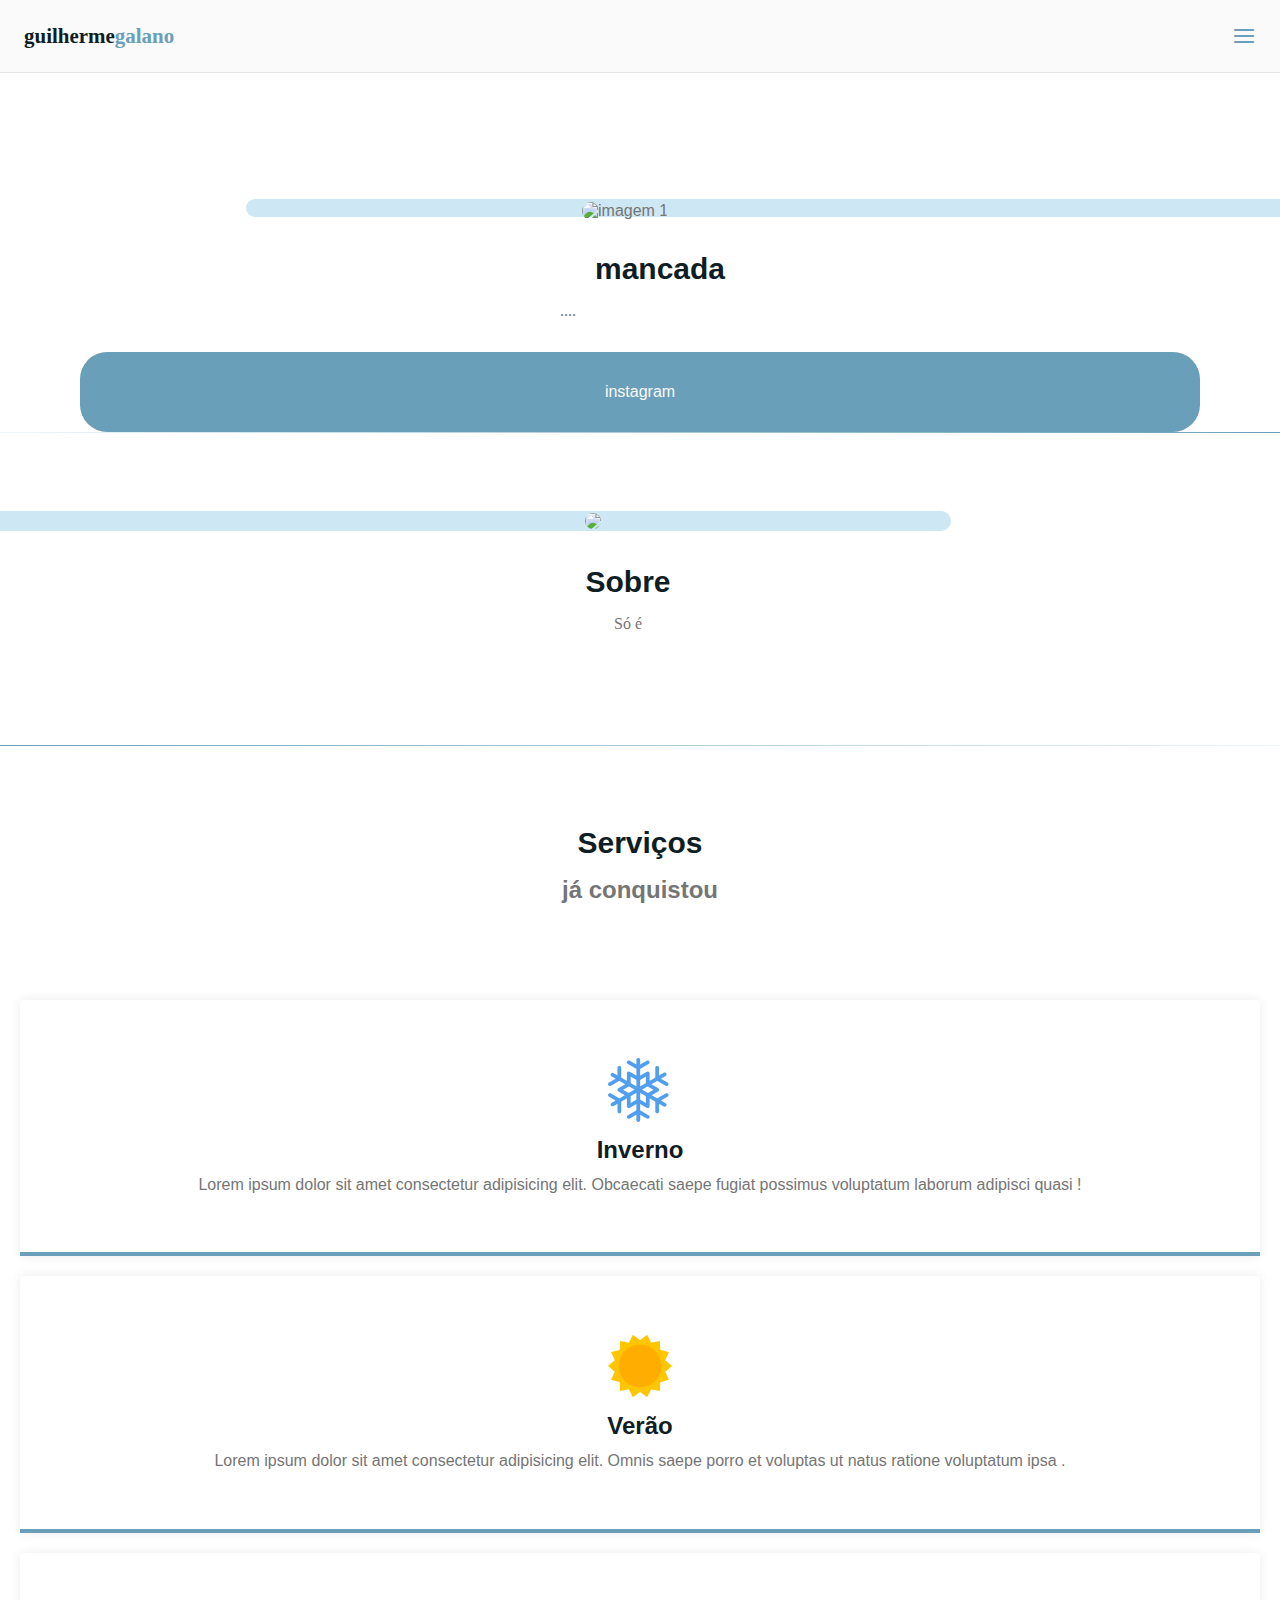
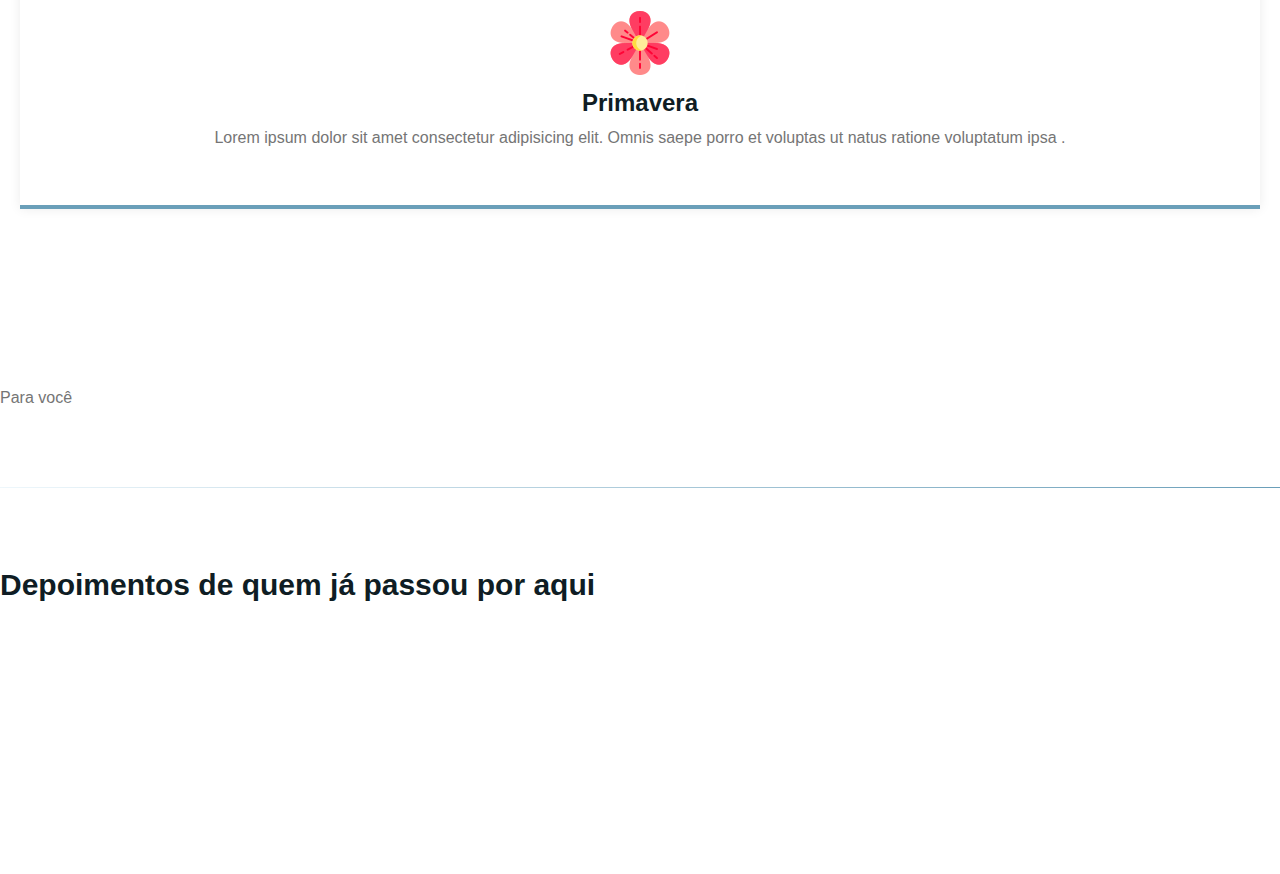
==== commit dbfcb21f: "remoção" ====
--- a/index.html
+++ b/index.html
@@ -12,8 +12,7 @@
 
 
     <!--STYLES-->
-    <link rel="stylesheet" href="style.css" />
-
+    <link rel="stylesheet" href="style.css" />'''
     <!------links------->
     <link rel="preconnect" href="https://fonts.googleapis.com" />
     <link rel="preconnect" href="https://fonts.gstatic.com" crossorigin />
@@ -26,7 +25,7 @@
   <body>
     <header id="header">
       <nav class="container">
-        <a class="logo" href="#">Luany<span>Silva</span></a>
+        <a class="logo" href="#">guilherme<span>galano</span></a>
        
        <!---------------MENU -------------------->
        
@@ -51,10 +50,10 @@
       <section class="section" id="home">
         <div class="container grid">
            <div class="image">
-             <img src="https://scontent.fcpq15-1.fna.fbcdn.net/v/t1.6435-9/120582627_959308794564622_603040169050234304_n.jpg?_nc_cat=104&ccb=1-5&_nc_sid=8bfeb9&_nc_ohc=nFLHi0-N4osAX83OkA2&_nc_ht=scontent.fcpq15-1.fna&oh=b17c9cc6c8a157c9892eeb15ac71b019&oe=616859A0" alt="imagem 1"/>
+             <img src="https://uploaddeimagens.com.br/images/003/442/968/original/WhatsApp_Image_2021-09-22_at_09.29.49.jpeg?1632313825" alt="imagem 1"/>
            </div>
            <div class="text">
-             <h2 class="title">Luany a mancada</h2 class="title">
+             <h2 class="title"> mancada</h2 class="title">
              <ul>
                ....
                </ul>
@@ -69,12 +68,12 @@
           <section class="section" id="about">
             <div class="container grid">
               <div class="image">
-                <img src="https://scontent.fcpq15-1.fna.fbcdn.net/v/t1.6435-9/216483418_1150196182142548_2608961731954066625_n.jpg?_nc_cat=102&ccb=1-5&_nc_sid=730e14&_nc_ohc=GxcK7jXxK6wAX_fy19i&tn=3O2F7o6fsma6GjCz&_nc_ht=scontent.fcpq15-1.fna&oh=b9cb2d32d520d411dc60ef876bcead69&oe=6168CD0C">
+                <img src="xxx">
               </div>
               <div class="text">
-                <h2 class="title">Sobre luany</h2>
-                <p>Só é legal quando quer, e muito grossa com guilherme que por sinal é um fofo<p>
-                </p>Gosta de sorvetes e também de homens morenos com olhos castanhos claros com 1,83 de altura</p>
+                <h2 class="title">Sobre </h2>
+                <p>Só é<p>
+                </p></p>
               </div>
             </div>
             </section>
@@ -87,7 +86,7 @@
                 <header>
                   <h2>
                     <div class="title">Serviços</div>
-                    <p> já conquistou o guilherme inúmeras vezes com seus charme exclusivos e totalmente diferenciados</p>
+                    <p> já conquistou </p>
                       
                   </h2>
                 </header>
--- a/style.css
+++ b/style.css
@@ -457,4 +457,8 @@
 }
  p{
   text-align: center;
- }+ }
+
+
+ div porra nenhuma 
+ 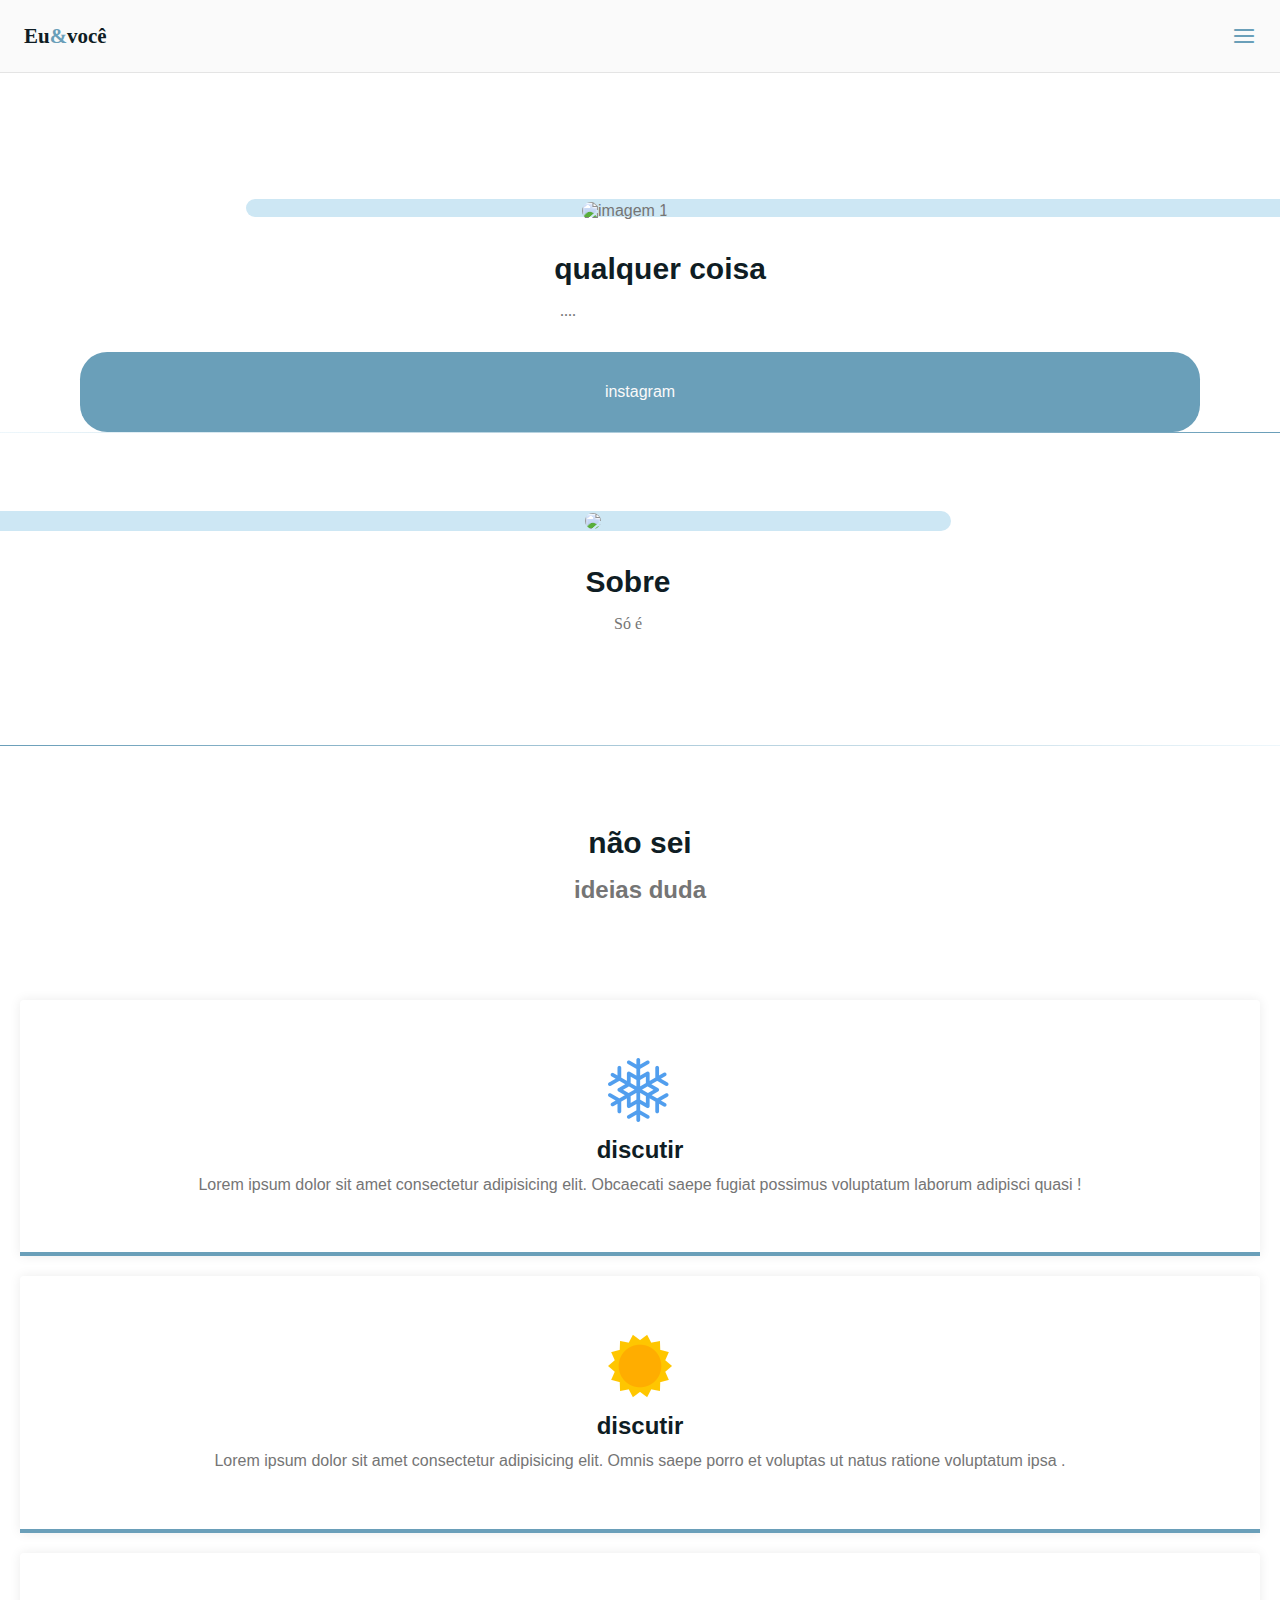
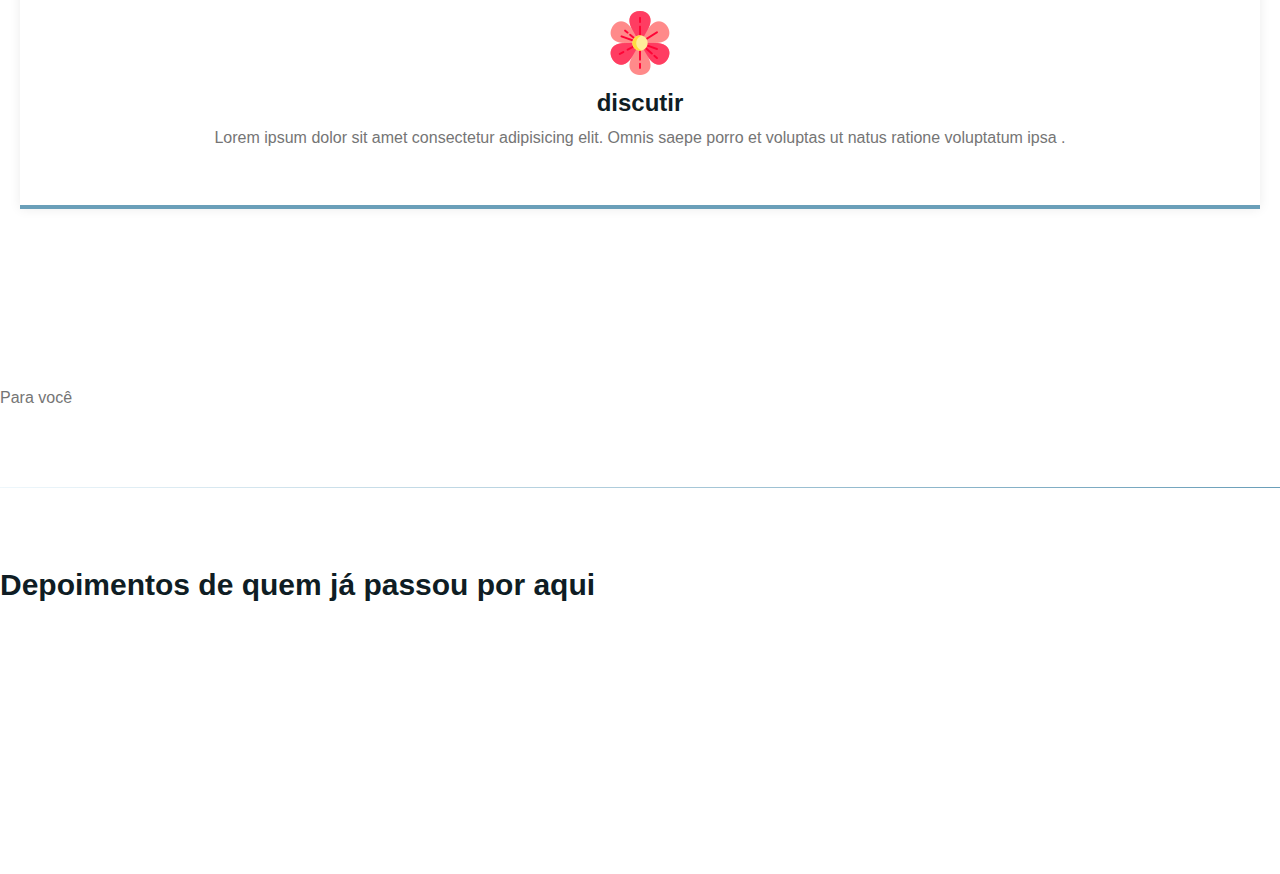
==== commit 711dd846: "mudar" ====
--- a/index.html
+++ b/index.html
@@ -25,7 +25,7 @@
   <body>
     <header id="header">
       <nav class="container">
-        <a class="logo" href="#">guilherme<span>galano</span></a>
+        <a class="logo" href="#">Eu<span>&</span>você</SPan></a>
        
        <!---------------MENU -------------------->
        
@@ -50,15 +50,15 @@
       <section class="section" id="home">
         <div class="container grid">
            <div class="image">
-             <img src="https://uploaddeimagens.com.br/images/003/442/968/original/WhatsApp_Image_2021-09-22_at_09.29.49.jpeg?1632313825" alt="imagem 1"/>
+             <img src="https://scontent.fcpq15-1.fna.fbcdn.net/v/t1.6435-9/119947341_3854942791187486_7212725488852222126_n.jpg?_nc_cat=102&ccb=1-5&_nc_sid=0debeb&_nc_ohc=r9t9nt_UZlcAX_jQa1W&_nc_ht=scontent.fcpq15-1.fna&oh=43dd4f32d7f2c4e3f5b82bd42947c816&oe=61762B6C" alt="imagem 1"/>
            </div>
            <div class="text">
-             <h2 class="title"> mancada</h2 class="title">
+             <h2 class="title"> qualquer coisa</h2 class="title">
              <ul>
                ....
                </ul>
              </div>
-             <a class="button" href="https://www.instagram.com/eiluanysilva02/" target="_blank">instagram</a>
+             <a class="button" href="https://www.instagram.com/duda_vazan/" target="_blank">instagram</a>
              </div>
           </div>
           <div class="divider-1"></div>
@@ -68,7 +68,7 @@
           <section class="section" id="about">
             <div class="container grid">
               <div class="image">
-                <img src="xxx">
+                <img src="https://scontent.fcpq15-1.fna.fbcdn.net/v/t1.6435-9/51437149_2335434803143018_6017675332646076416_n.jpg?_nc_cat=110&ccb=1-5&_nc_sid=8bfeb9&_nc_ohc=ksNxd1ZywcsAX-VvPsO&tn=3O2F7o6fsma6GjCz&_nc_ht=scontent.fcpq15-1.fna&oh=6f06ccbf5f53f791aeb94822785dded2&oe=61745F56">
               </div>
               <div class="text">
                 <h2 class="title">Sobre </h2>
@@ -85,8 +85,8 @@
               <div class="container grid">
                 <header>
                   <h2>
-                    <div class="title">Serviços</div>
-                    <p> já conquistou </p>
+                    <div class="title">não sei</div>
+                    <p> ideias duda</p>
                       
                   </h2>
                 </header>
@@ -94,18 +94,18 @@
                   <div class="card">
                     <img src="icones/frozen.png" alt="frozen" class="icon" />
 
-                    <h3 class="title">Inverno</h3>
+                    <h3 class="title">discutir</h3>
                     <p>Lorem ipsum dolor sit amet consectetur adipisicing elit. Obcaecati saepe fugiat possimus voluptatum laborum adipisci quasi !</p>
                   </div>
                   <div class="card">
                     <img src="icones/sol.png" alt="sol" class="icon" />
                     
-                    <h3 class="title">Verão</h3>
+                    <h3 class="title">discutir</h3>
                     <p>Lorem ipsum dolor sit amet consectetur adipisicing elit. Omnis saepe porro et voluptas ut natus ratione voluptatum ipsa .</p>
                   </div>
                   <div class="card">
                     <img src="icones/flower.png" alt="flower" class="icon">
-                    <h3 class="title">Primavera</h3>
+                    <h3 class="title">discutir</h3>
                     <p>Lorem ipsum dolor sit amet consectetur adipisicing elit. Omnis saepe porro et voluptas ut natus ratione voluptatum ipsa .</p>
                   </div>
                 </div>
